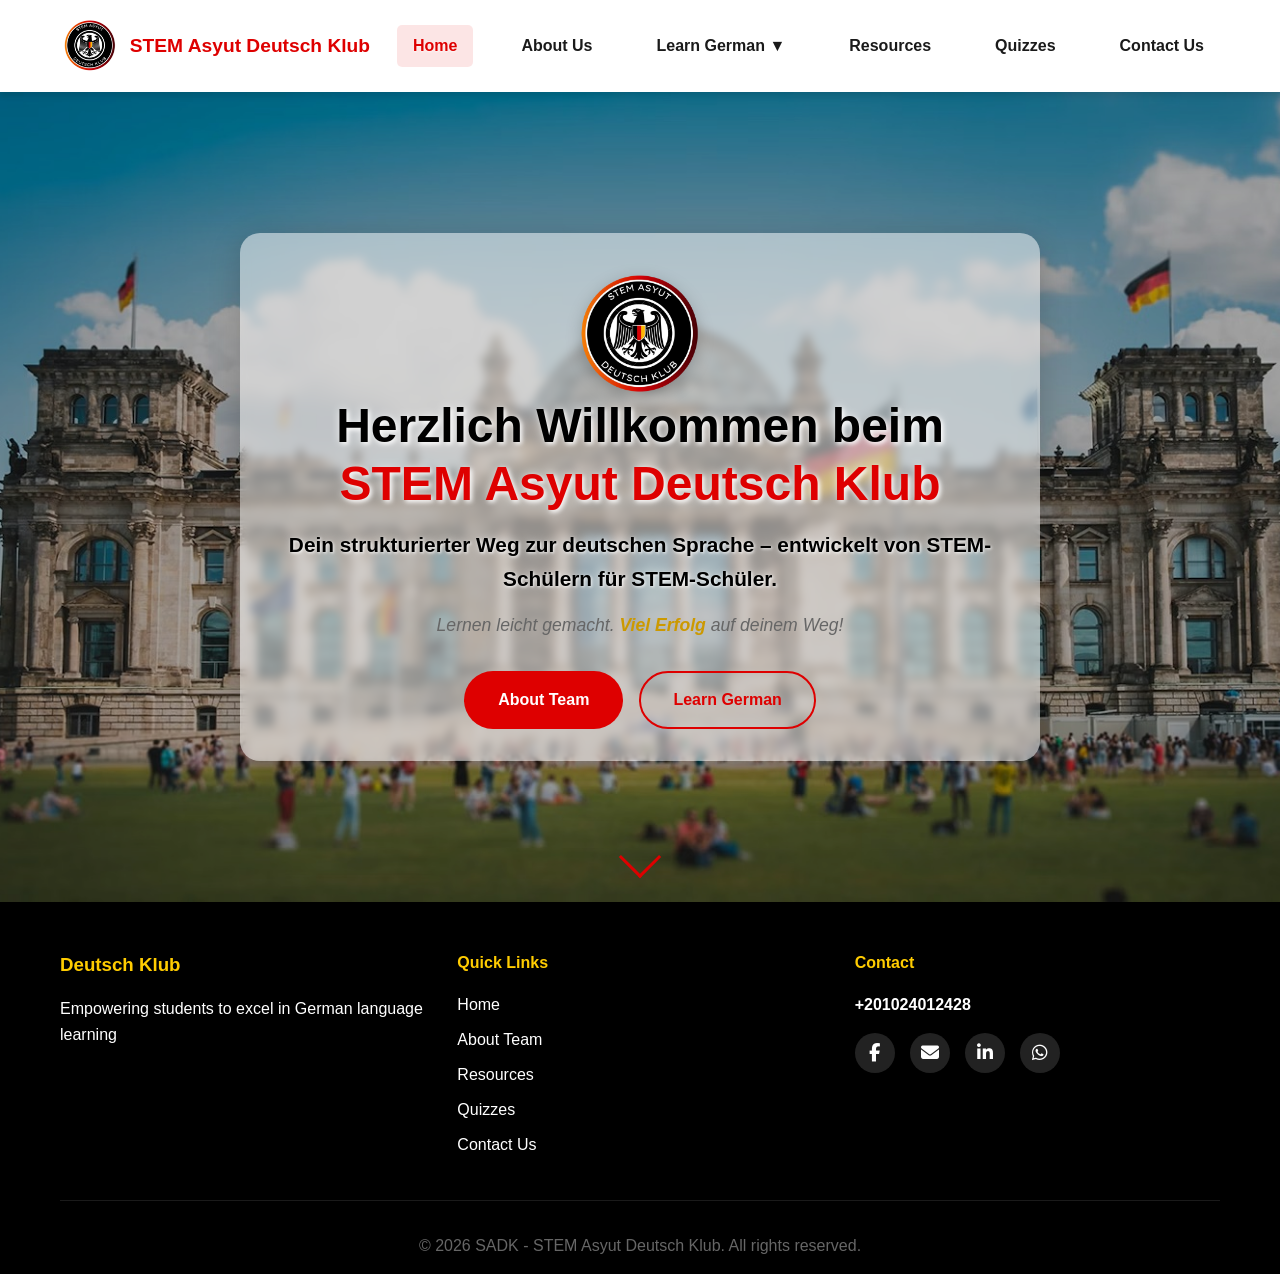
==== index.html @ eb53fe4f "Add files via upload" ====
<!DOCTYPE html>
<html lang="en">
<head>
    <meta charset="UTF-8">
    <meta name="viewport" content="width=device-width, initial-scale=1.0">
    <title>Deutsch Klub - Deutsch Klub Platform</title>
    <link rel="stylesheet" href="css/style.css">
    <link rel="icon" type="image/png" href="images/Logo.png">
    <link rel="stylesheet" href="https://cdnjs.cloudflare.com/ajax/libs/font-awesome/6.5.0/css/all.min.css">

</head>
<body>
    <!-- Navigation Bar -->
    <nav class="navbar">
        <div class="nav-container">
            <div class="nav-logo">
                <img src="images/Logo.png" alt="Deutsch Klub Logo" class="logo-img">
                <span class="logo-text">STEM Asyut Deutsch Klub</span>
            </div>
            <ul class="nav-menu" id="navMenu">
                <li class="nav-item">
                    <a href="index.html" class="nav-link active">Home</a>
                </li>
                <li class="nav-item">
                    <a href="pages/about.html" class="nav-link">About Us</a>
                </li>
                <li class="nav-item dropdown">
                    <a href="#" class="nav-link dropdown-toggle">Learn German ▼</a>
                    <ul class="dropdown-menu">
                        <li class="dropdown-item"><a class="dropdown-toggle-sub" href="pages/Materials.html">Materials</a></li>
                        <li class="dropdown-item">
                            <a href="#" class="dropdown-toggle-sub">G10 ▼</a>
                            <ul class="dropdown-submenu">
                                <li class="dropdown-item">
                                    <a href="pages/curriculum/g10/semester1/lektionen.html" class="dropdown-toggle-sub">Semester 1</a>
                                </li>
                                <li class="dropdown-item">
                                    <a href="pages/curriculum/g10/semester2/lektionen.html" class="dropdown-toggle-sub">Semester 2</a>
                                    
                                </li>
                            </ul>
                        </li>
                        <li class="dropdown-item">
                            <a href="#" class="dropdown-toggle-sub">G11 ▼</a>
                            <ul class="dropdown-submenu">
                                <li class="dropdown-item">
                                    <a href="pages/curriculum/g11/semester1/lektionen.html" class="dropdown-toggle-sub">Semester 1</a>
                                    
                                </li>
                                <li class="dropdown-item">
                                    <a href="pages/curriculum/g11/semester2/lektionen.html" class="dropdown-toggle-sub">Semester 2</a>
                                    
                                </li>
                            </ul>
                        </li>
                    </ul>
                </li>
                <li class="nav-item">
                    <a href="pages/resources.html" class="nav-link">Resources</a>
                </li>
                <li class="nav-item">
                    <a href="pages/test-banks.html" class="nav-link">Quizzes</a>
                </li>
                <li class="nav-item">
                    <a href="pages/contact.html" class="nav-link">Contact Us</a>
                </li>
            </ul>
            <div class="hamburger" id="hamburger">
                <span></span>
                <span></span>
                <span></span>
            </div>
        </div>
    </nav>

    <!-- Hero Section -->
    <section class="hero" id="hero">
        <div class="hero-background">
            <img src="images/Bg.png" alt="Background" class="bg-image">
            <div class="overlay"></div>
        </div>
        <div class="hero-content" >
            <div class="hero-logo">
                <img src="images/Logo.png" alt="Deutsch Klub Logo" class="hero-logo-img">
            </div>
            <!-- Herzlich Willkommen beim STEM Asyut Deutsch Klub -->
            <h1 class="hero-title">
                Herzlich Willkommen beim <span class="highlight">STEM Asyut Deutsch Klub</span> 
            </h1>
            <!-- Dein strukturierter Weg zur deutschen Sprache – entwickelt von STEM-Schülern für STEM-Schüler. -->
            <p class="hero-subtitle">
                Dein strukturierter Weg zur <strong>deutschen Sprache</strong> – entwickelt von STEM-Schülern für STEM-Schüler.
            </p> 
            <!-- Lernen leicht gemacht. Viel Erfolg auf deinem Weg! -->
            <p class="hero-message">
                Lernen leicht gemacht. <span class="gold-text">Viel Erfolg</span> auf deinem Weg!
            </p>
            <div class="hero-buttons">
                <a href="pages/about.html" class="btn btn-primary">About Team</a>
                <a href="pages/resources.html" class="btn btn-secondary">Learn German</a>
            </div>
        </div>
        <div class="scroll-indicator">
            <div class="scroll-arrow"></div>
        </div>
    </section>

    
    <!-- Footer -->
    <footer class="footer">
    <div class="container">
        <div class="footer-content">

            <!-- About -->
            <div class="footer-section">
                <h3>Deutsch Klub</h3>
                <p>Empowering students to excel in German language learning</p>
            </div>

            <!-- Quick Links -->
            <div class="footer-section">
                <h4>Quick Links</h4>
                <ul>
                    <li><a href="#">Home</a></li>
                    <li><a href="pages/about.html">About Team</a></li>
                    <li><a href="pages/resources.html">Resources</a></li>
                    <li><a href="pages/test-banks.html">Quizzes</a></li>
                    <li><a href="pages/contact.html">Contact Us</a></li>
                </ul>
            </div>

            <!-- Contact -->
            <div class="footer-section">
                <h4>Contact</h4>
                <p class="contact-number">+201024012428</p>

                <div class="social-icons">
                    <a href="https://www.facebook.com/profile.php?id=61564110370482" target="_blank">
                        <i class="fab fa-facebook-f"></i>
                    </a>

                    <a href="mailto:stemasyutdeutschklub@gmail.com" target="_blank">
                        <i class="fas fa-envelope"></i>
                    </a>

                    <a href="https://www.linkedin.com/company/stem-asyut-deutsch-klub/" target="_blank">
                        <i class="fab fa-linkedin-in"></i>
                    </a>

                    <a href="https://whatsapp.com/channel/0029VbBIB41ISTkC7JuaUb1q" target="_blank">
                        <i class="fab fa-whatsapp"></i>
                    </a>
                </div>
            </div>

        </div>

        <div class="footer-bottom">
            <p>&copy; 2026 SADK - STEM Asyut Deutsch Klub. All rights reserved.</p>
        </div>
    </div>
</footer>


    <script src="js/main.js"></script>
</body>
</html>
---- css/style.css ----
/* ============================================
   Deutsch Klub Website - Main Stylesheet
   Colors: Black, Red, Gold (German Identity)
   ============================================ */

/* Reset & Base Styles */
* {
    margin: 0;
    padding: 0;
    box-sizing: border-box;
}

:root {
    /* Colors extracted from logo and background images */
    --color-black: #000000;
    --color-red: #DE0000;
    --color-gold: #FFCC00;
    --color-dark-red: #B30000;
    --color-dark-gold: #CC9900;
    --color-light-beige: #EAE0D6;
    --color-cream: #F5EFE9;
    --color-light-gray: #f5f5f5;
    --color-gray: #666666;
    --color-gray-shadow: #A0A0A0;
    --color-white: #ffffff;
    --shadow: 0 4px 6px rgba(0, 0, 0, 0.1);
    --shadow-hover: 0 8px 16px rgba(0, 0, 0, 0.15);
    --transition: all 0.3s ease;
}

body {
    font-family: 'Segoe UI', Tahoma, Geneva, Verdana, sans-serif;
    line-height: 1.6;
    color: #1a1a1a;
    background-color: var(--color-cream);
    overflow-x: hidden;
    position: relative;
    font-weight: 500;
}

body::before {
    content: '';
    position: fixed;
    top: 0;
    left: 0;
    width: 100%;
    height: 100%;
    background-color: var(--color-cream);
    background-image: url('../images/Bg.png');
    background-size: cover;
    background-position: center;
    background-attachment: fixed;
    background-repeat: no-repeat;
    z-index: -1;
}

.container {
    max-width: 1200px;
    margin: 0 auto;
    padding: 0 20px;
}

/* ============================================
   Navigation Bar
   ============================================ */

.navbar {
    background-color: var(--color-white);
    box-shadow: var(--shadow);
    position: sticky;
    top: 0;
    z-index: 1000;
    padding: 1rem 0;
}

.nav-container {
    max-width: 1200px;
    margin: 0 auto;
    padding: 0 20px;
    display: flex;
    justify-content: space-between;
    align-items: center;
}

.nav-logo {
    display: flex;
    align-items: center;
    gap: 10px;
    font-weight: bold;
    font-size: 1.2rem;
    color: var(--color-black);
}

.logo-img {
    height: 60px;
    width: auto;
}

.logo-text {
    color: var(--color-red);
}

.nav-menu {
    display: flex;
    list-style: none;
    gap: 2rem;
    align-items: center;
}

.nav-item {
    position: relative;
}

.nav-link {
    text-decoration: none;
    color: #1a1a1a;
    font-weight: 600;
    padding: 0.5rem 1rem;
    border-radius: 5px;
    transition: var(--transition);
    display: block;
    text-shadow: 0 1px 2px rgba(255, 255, 255, 0.8);
}

.nav-link:hover,
.nav-link.active {
    color: var(--color-red);
    background-color: rgba(221, 0, 0, 0.1);
}

/* Dropdown Menu */
.dropdown {
    position: relative;
}

.dropdown-menu {
    position: absolute;
    top: 100%;
    left: 0;
    background-color: var(--color-white);
    box-shadow: var(--shadow-hover);
    border-radius: 8px;
    min-width: 250px;
    padding: 0.5rem 0;
    list-style: none;
    opacity: 0;
    visibility: hidden;
    transform: translateY(-10px);
    transition: var(--transition);
    margin-top: 0.5rem;
}

.dropdown:hover .dropdown-menu {
    opacity: 1;
    visibility: visible;
    transform: translateY(0);
}

.dropdown-item {
    position: relative;
}

.dropdown-toggle-sub {
    padding: 0.75rem 1.5rem;
    display: block;
    color: #1a1a1a;
    text-decoration: none;
    transition: var(--transition);
    font-weight: 600;
}

.dropdown-toggle-sub:hover {
    background-color: var(--color-light-gray);
    color: var(--color-red);
}

.dropdown-submenu {
    position: absolute;
    left: 100%;
    top: 0;
    background-color: var(--color-white);
    box-shadow: var(--shadow-hover);
    border-radius: 8px;
    min-width: 280px;
    padding: 0.5rem 0;
    list-style: none;
    opacity: 0;
    visibility: hidden;
    transform: translateX(-10px);
    transition: var(--transition);
}

.dropdown-item:hover .dropdown-submenu {
    opacity: 1;
    visibility: visible;
    transform: translateX(0);
}

.dropdown-submenu li a {
    padding: 0.75rem 1.5rem;
    display: block;
    color: #1a1a1a;
    text-decoration: none;
    transition: var(--transition);
    font-size: 0.9rem;
    font-weight: 500;
}

.dropdown-submenu li a:hover {
    background-color: var(--color-light-gray);
    color: var(--color-red);
    padding-left: 2rem;
}

/* Hamburger Menu (Mobile) */
.hamburger {
    display: none;
    flex-direction: column;
    cursor: pointer;
    gap: 5px;
}

.hamburger span {
    width: 25px;
    height: 3px;
    background-color: var(--color-black);
    border-radius: 3px;
    transition: var(--transition);
}

/* ============================================
   Hero Section
   ============================================ */

.hero {
    position: relative;
    min-height: 90vh;
    display: flex;
    align-items: center;
    justify-content: center;
    text-align: center;
    overflow: hidden;
}

.hero-background {
    position: absolute;   
    inset: 0;
    z-index: 0;
}
.bg-image {
    width: 100%;
    height: 100%;
    object-fit: cover;
    display: block;
}


.overlay {
    position: absolute;
    inset: 0;
    background: rgba(0, 0, 0, 0.3); 
}

.hero-content {
    position: relative;
    z-index: 2;
    padding: 2rem;
    animation: fadeInUp 1s ease-out;
    max-width: 800px;
    background-color: rgba(255, 255, 255, 0.185);
    border-radius: 20px;
    box-shadow: 0 8px 32px rgba(0, 0, 0, 0.2);
    backdrop-filter: blur(1px);
}

.hero-logo {
    margin-bottom: -1rem;
    animation: fadeIn 1.5s ease-out;
}

.hero-logo-img {
    height: 140px;
    width: auto;
    filter: drop-shadow(0 4px 8px rgba(0, 0, 0, 0.2));

}

.hero-title {
    font-size: 3rem;
    font-weight: bold;
    margin-bottom: 1rem;
    color: var(--color-black);
    line-height: 1.2;
    text-shadow: 2px 2px 4px rgba(255, 255, 255, 0.9), 0 0 10px rgba(255, 255, 255, 0.7);
}

.highlight {
    color: var(--color-red);
}

.hero-subtitle {
    font-size: 1.3rem;
    color: var(--color-black);
    margin-bottom: 1rem;
    font-weight: 600;
    text-shadow: 1px 1px 3px rgba(255, 255, 255, 0.9), 0 0 8px rgba(255, 255, 255, 0.6);
}

.hero-message {
    font-size: 1.1rem;
    color: var(--color-gray);
    margin-bottom: 2rem;
    font-style: italic;
}

.gold-text {
    color: var(--color-dark-gold);
    font-weight: bold;
}

.hero-buttons {
    display: flex;
    gap: 1rem;
    justify-content: center;
    flex-wrap: wrap;
}

.btn {
    padding: 0.875rem 2rem;
    border-radius: 30px;
    text-decoration: none;
    font-weight: 600;
    transition: var(--transition);
    display: inline-block;
    border: 2px solid transparent;
}

.btn-primary {
    background-color: var(--color-red);
    color: var(--color-white);
}

.btn-primary:hover {
    background-color: var(--color-dark-red);
    transform: translateY(-2px);
    box-shadow: var(--shadow-hover);
}

.btn-secondary {
    background-color: transparent;
    color: var(--color-red);
    border-color: var(--color-red);
}

.btn-secondary:hover {
    background-color: var(--color-red);
    color: var(--color-white);
    transform: translateY(-2px);
}

.scroll-indicator {
    position: absolute;
    bottom: 30px;
    left: 50%;
    transform: translateX(-50%);
    animation: bounce 2s infinite;
}

.scroll-arrow {
    width: 30px;
    height: 30px;
    border-right: 3px solid var(--color-red);
    border-bottom: 3px solid var(--color-red);
    transform: rotate(45deg);
}

/* ============================================
   Features Section
   ============================================ */

.features {
    padding: 5rem 0;
    background-color: var(--color-light-gray);
}

.section-title {
    text-align: center;
    font-size: 2.5rem;
    margin-bottom: 3rem;
    color: var(--color-black);
    font-weight: bold;
    text-shadow: 1px 1px 3px rgba(255, 255, 255, 0.9), 0 0 8px rgba(255, 255, 255, 0.6);
}

.features-grid {
    display: grid;
    grid-template-columns: repeat(auto-fit, minmax(250px, 1fr));
    gap: 2rem;
}

.feature-card {
    background-color: rgba(255, 255, 255, 0.95);
    padding: 2rem;
    border-radius: 15px;
    text-align: center;
    box-shadow: var(--shadow);
    transition: var(--transition);
    backdrop-filter: blur(5px);
}

.feature-card:hover {
    transform: translateY(-5px);
    box-shadow: var(--shadow-hover);
}

.feature-icon {
    font-size: 3rem;
    margin-bottom: 1rem;
}

.feature-card h3 {
    color: var(--color-red);
    margin-bottom: 1rem;
    font-size: 1.3rem;
    font-weight: bold;
    text-shadow: 0 1px 2px rgba(255, 255, 255, 0.8);
}

.feature-card p {
    color: #2a2a2a;
    line-height: 1.6;
    font-weight: 500;
}

/* ============================================
   Footer
   ============================================ */

.footer {
    background-color: var(--color-black);
    color: var(--color-white);
    padding: 3rem 0 1rem;
}

.footer-content {
    display: grid;
    grid-template-columns: repeat(auto-fit, minmax(250px, 1fr));
    gap: 2rem;
    margin-bottom: 2rem;
}

.footer-section h3,
.footer-section h4 {
    color: var(--color-gold);
    margin-bottom: 1rem;
}

.footer-section ul {
    list-style: none;
    padding: 0;
}

.footer-section ul li {
    margin-bottom: 0.6rem;
}

.footer-section a {
    color: var(--color-white);
    text-decoration: none;
    transition: 0.3s ease;
}

.footer-section a:hover {
    color: var(--color-gold);
    padding-left: 6px;
}

.contact-number {
    margin-bottom: 1rem;
    font-weight: 600;
    color: var(--color-white);
}

/* Social Icons */
.social-icons {
    display: flex;
    gap: 15px;
    margin-top: 0.5rem;
}

.social-icons a {
    width: 40px;
    height: 40px;
    border-radius: 50%;
    background-color: #222;
    display: flex;
    align-items: center;
    justify-content: center;
    color: white;
    font-size: 18px;
    transition: 0.3s ease;
}

.social-icons a:hover {
    transform: translateY(-6px) scale(1.1);
    background-color: var(--color-gold);
    color: black;
}

.footer-bottom {
    text-align: center;
    padding-top: 2rem;
    border-top: 1px solid rgba(255, 255, 255, 0.1);
    color: var(--color-gray);
}


/* ============================================
   Page Content Styles (Shared)
   ============================================ */

.page-header {
    background: linear-gradient(135deg, var(--color-red) 0%, var(--color-dark-red) 100%);
    color: var(--color-white);
    padding: 2rem 0;
    text-align: center;
    position: relative;
    z-index: 1;
}

.page-header h1 {
    font-size: 2.5rem;
    margin-bottom: 0.5rem;
}

.page-header p {
    font-size: 1.2rem;
    opacity: 0.9;
}

.page-content {
    padding: 3rem 0;
    min-height: 60vh;
    position: relative;
    z-index: 1;
}

.content-container {
    background-color: rgba(255, 255, 255, 0.98);
    border-radius: 15px;
    padding: 2rem;
    box-shadow: 0 4px 20px rgba(0, 0, 0, 0.15);
    margin: 0rem 0;
    backdrop-filter: blur(10px);
}

.content-container h2,
.content-container h3,
.content-container h4 {
    color: var(--color-black);
    font-weight: bold;
    text-shadow: 0 1px 2px rgba(255, 255, 255, 0.8);
}

.content-container p {
    color: #1a1a1a;
    font-weight: 500;
}

/* ============================================
   Animations
   ============================================ */

@keyframes fadeIn {
    from {
        opacity: 0;
    }
    to {
        opacity: 1;
    }
}

@keyframes fadeInUp {
    from {
        opacity: 0;
        transform: translateY(30px);
    }
    to {
        opacity: 1;
        transform: translateY(0);
    }
}

@keyframes bounce {
    0%, 20%, 50%, 80%, 100% {
        transform: translateX(-50%) translateY(0);
    }
    40% {
        transform: translateX(-50%) translateY(-10px);
    }
    60% {
        transform: translateX(-50%) translateY(-5px);
    }
}

/* ============================================
   Responsive Design
   ============================================ */

@media (max-width: 768px) {
    .hamburger {
        display: flex;
    }

    .nav-menu {
        position: fixed;
        left: -100%;
        top: 70px;
        flex-direction: column;
        background-color: var(--color-white);
        width: 100%;
        text-align: center;
        transition: var(--transition);
        box-shadow: var(--shadow);
        padding: 2rem 0;
        gap: 0;
    }

    .nav-menu.active {
        left: 0;
    }

    .nav-item {
        width: 100%;
    }

    .nav-link {
        padding: 1rem;
        width: 100%;
    }

    .dropdown-menu {
        position: static;
        opacity: 1;
        visibility: visible;
        transform: none;
        box-shadow: none;
        background-color: var(--color-light-gray);
        margin-top: 0;
        border-radius: 0;
    }

    .dropdown-submenu {
        position: static;
        opacity: 1;
        visibility: visible;
        transform: none;
        box-shadow: none;
        background-color: rgba(0, 0, 0, 0.05);
        margin-left: 1rem;
    }

    .hero-title {
        font-size: 2rem;
    }

    .hero-subtitle {
        font-size: 1.1rem;
    }

    .section-title {
        font-size: 2rem;
    }

    .features-grid {
        grid-template-columns: 1fr;
    }
}

@media (max-width: 480px) {
    .hero-title {
        font-size: 1.5rem;
    }

    .hero-buttons {
        flex-direction: column;
    }

    .btn {
        width: 100%;
    }
}



/* أضف هذا في نهاية ملف style.css */

/* إصلاح لـ background للصفحات الأخرى */
.page-content {
    position: relative;
    z-index: 2;
    background-color: rgba(245, 239, 233, 0.95);
    margin-top: 0rem;
    border-radius: 15px;
    box-shadow: 0 4px 20px rgba(0, 0, 0, 0.15);
    padding: 0rem;
}

/* إصلاح لـ hero في الصفحات الأخرى */
.hero .hero-content {
    padding: 2rem;
    background-color: rgba(255, 255, 255, 0.5);
    border-radius: 20px;
    box-shadow: 0 8px 32px rgba(0, 0, 0, 0.2);
    backdrop-filter: blur(5px);
    margin: 2rem auto;
    max-width: 800px;
}

/* إصلاح لـ navbar dropdown links */
.dropdown-menu a {
    display: block;
    padding: 0.75rem 1.5rem;
    color: #1a1a1a;
    text-decoration: none;
    transition: var(--transition);
    font-weight: 500;
}

.dropdown-menu a:hover {
    background-color: var(--color-light-gray);
    color: var(--color-red);
}

/* إصلاح لـ active link */
.nav-link.active {
    color: var(--color-red) !important;
    background-color: rgba(221, 0, 0, 0.1) !important;
}
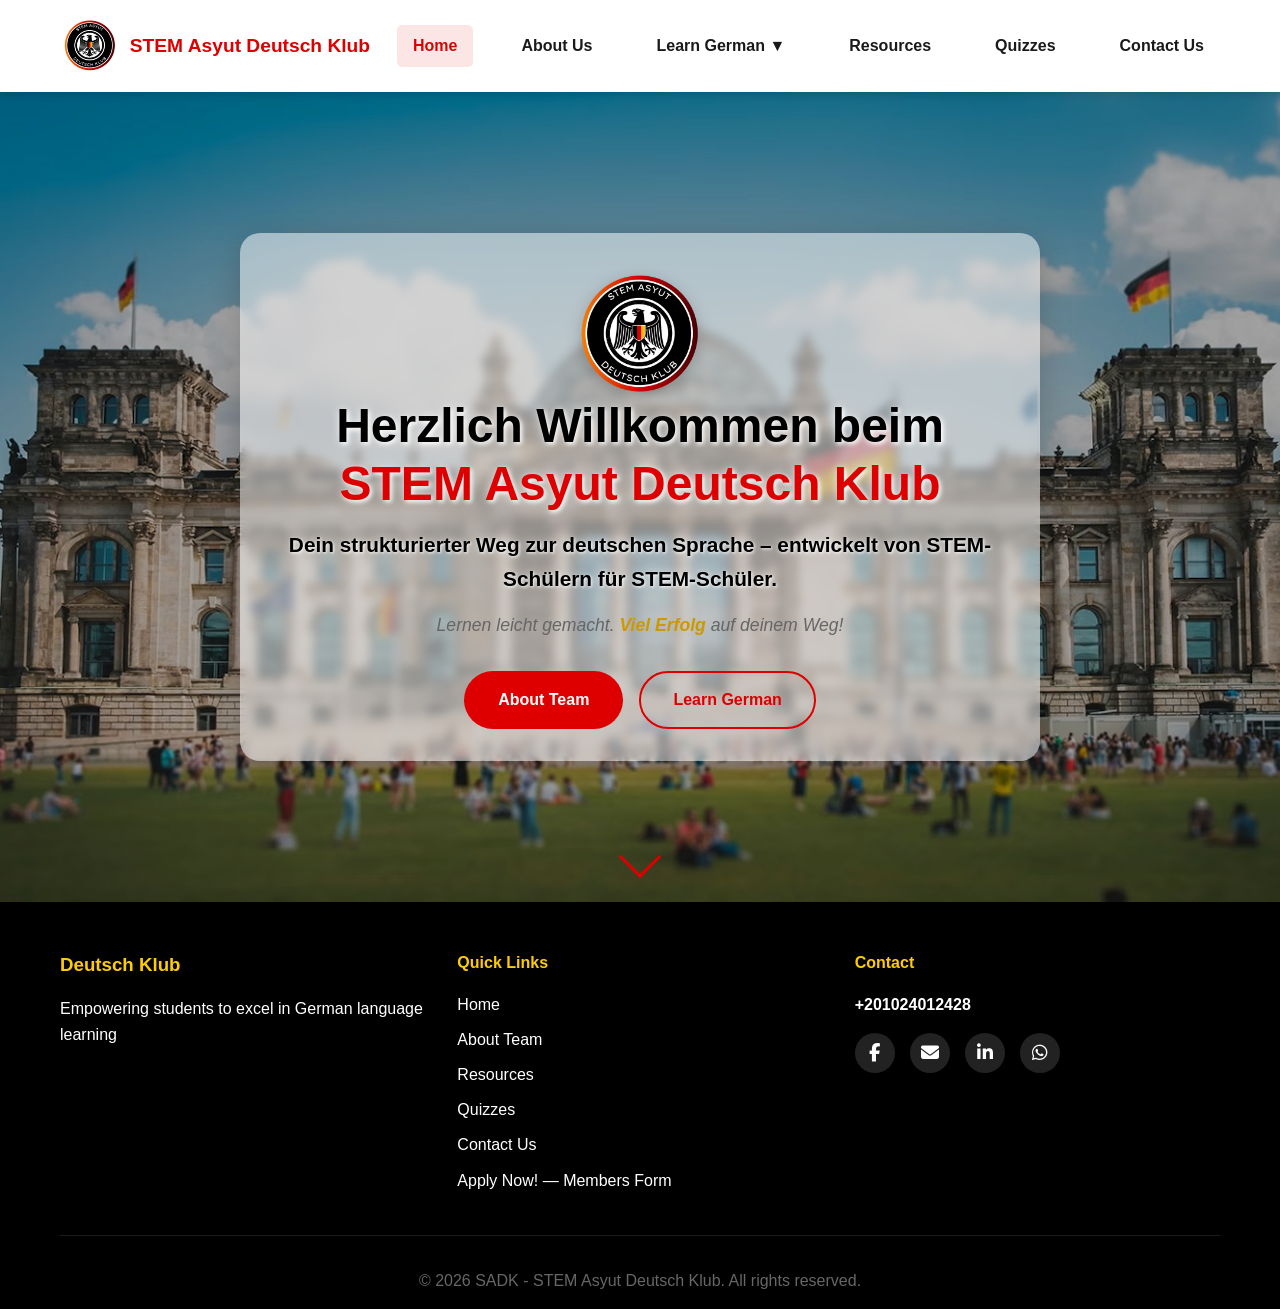
==== commit 8816a74d: "Add files via upload" ====
--- a/index.html
+++ b/index.html
@@ -126,6 +126,13 @@
                     <li><a href="pages/resources.html">Resources</a></li>
                     <li><a href="pages/test-banks.html">Quizzes</a></li>
                     <li><a href="pages/contact.html">Contact Us</a></li>
+                    <li>
+                        <a href="https://docs.google.com/forms/d/e/1FAIpQLScHW62ctySetNvA77ugYEDBZ3rTEvPl_3uHlcNOVpsYtgZROw/viewform?usp=header" 
+                           target="_blank" 
+                           rel="noopener noreferrer">
+                            Apply Now! — Members Form
+                        </a>
+                    </li>
                 </ul>
             </div>
 
